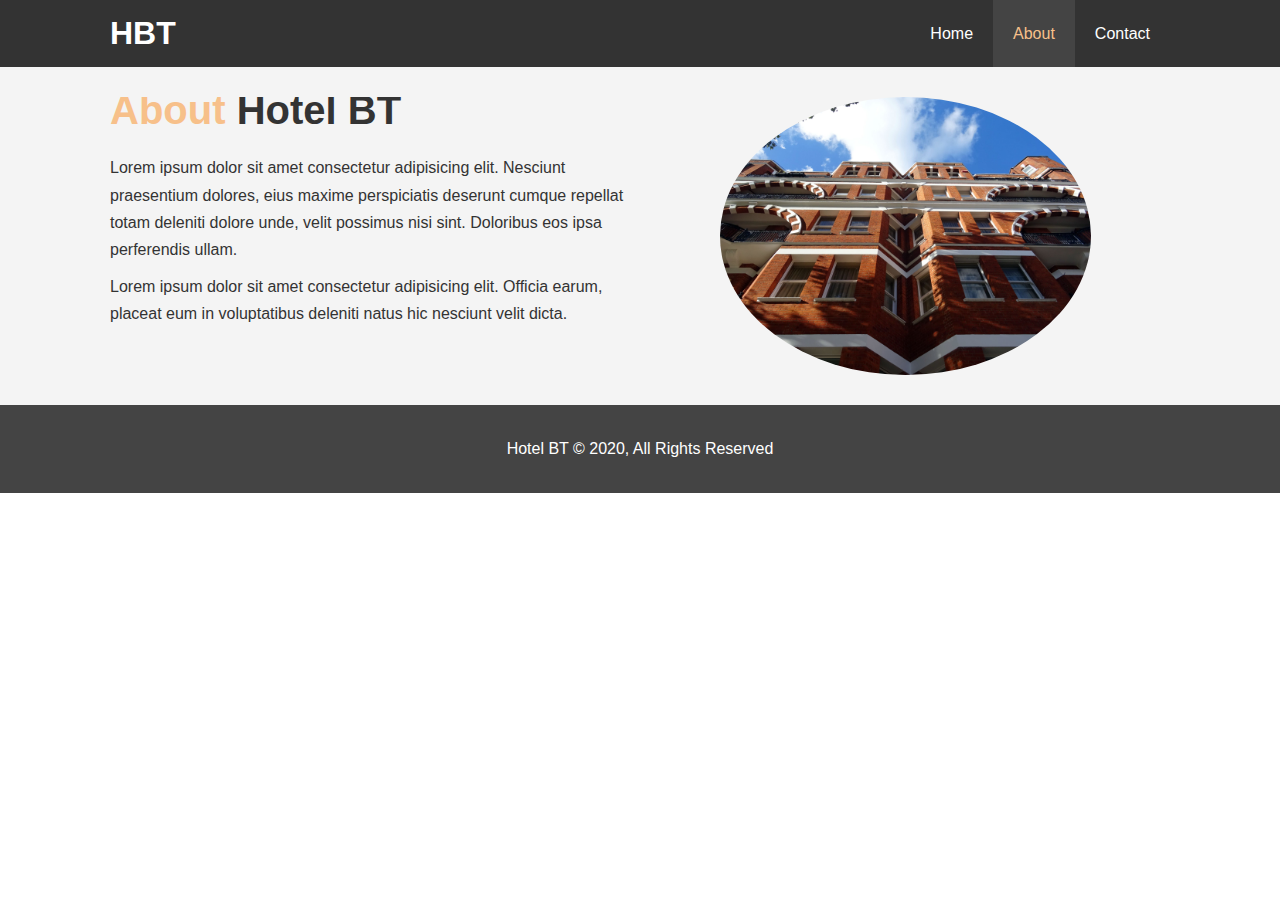
==== about.html @ 34ec943a "added and beautify the about page" ====
<!DOCTYPE html>
<html lang="en">
<head>
    <meta charset="UTF-8">
    <meta name="viewport" content="width=device-width, initial-scale=1.0">
    <meta name="description" content="Welcome to the most extraordinary hotel">
    <meta name="keywords" content="hotel, new rooms and price">
    <link rel="stylesheet" href="/css/style.css">
    <title>Hotel BT | About</title>
</head>
    <body>
        <header>
            <nav id="navbar">
                <div class="container">
                    <h1 class="logo"><a href="index.html">HBT</a></h1>
                    <ul>
                        <li><a href="index.html">Home</a></li>
                        <li><a class="current" href="about.html">About</a></li>
                        <li><a href="contact.html">Contact</a></li>
                    </ul>
                </div>
            </nav>  
        </header>

        <section id="about-info" class="bg-light py-3">
            <div class="container">
                <div class="info-left">
                  <h1 class="l-heading"><span class="text-primary">About</span> Hotel BT</h1>
                  <p>Lorem ipsum dolor sit amet consectetur adipisicing elit. Nesciunt praesentium dolores, 
                      eius maxime perspiciatis deserunt cumque repellat totam deleniti dolore unde,
                       velit possimus nisi sint. Doloribus eos ipsa perferendis ullam.</p>
                       <p>Lorem ipsum dolor sit amet consectetur adipisicing elit. Officia earum, 
                           placeat eum in voluptatibus deleniti natus hic nesciunt velit dicta.</p>
                </div>
                <div class="info-right">
                   <img src="./img/photo-2.jpg" alt="hotel">
                </div>
            </div>
        </section>

        <footer id="main-footer">
            <p>Hotel BT &copy; 2020, All Rights Reserved</p>
        </footer>
    
    </body>
</html>
---- css/style.css ----
/* Reste */
* {
    margin: 0;
    padding: 0;
    box-sizing: border-box;
}

/* Main Styling */
body {
    font-family: 'Segoe UI', Tahoma, Geneva, Verdana, sans-serif;
    line-height: 1.7em;
}

a {
    color: #333;
    text-decoration: none;
}

h1, h2, h3 {
    padding-bottom: 20px;
}

p {
    margin: 10px 0px;
}
 /* Utility Classes */
 .container {
     margin: auto;
     max-width: 1100px;
     overflow: auto;
     padding: 0 20px;
 }

 .text-primary {
     color: #f7c08a;
 }

 .lead {
     font-size: 20px;
 }

 .btn {
     display: inline-block;
     font-size: 18px;
     color: #fff;
     background: #333;
     padding: 13px 20px;
     border: none;
     cursor: pointer;
 }

 .btn:hover {
     background: #f7c08a;
     color: #333;
 }

 .btn-light {
     background: #f4f4f4;
     color: #333;
 }

 .bg-dark {
     background: #333;
     color: #fff;
 }

 .bg-light {
    background: #f4f4f4;
    color: #333;
}

.bg-primary {
    background: #f7c08a;
    color: #333;
}

.clr {
    clear: both;
}

.l-heading {
    font-size: 40px;
}

/* padding */
.py-1 { padding: 10px 0;}
.py-2 { padding: 20px 0;}
.py-3 { padding: 30px 0;}

/* Navbar */
#navbar {
    background: #333;
    color: #fff;
    overflow: auto;
}

#navbar a {
    color: #fff;
}

#navbar h1 {
    float: left;
    padding-top: 20px;
}

#navbar ul {
    list-style: none;
    float: right;
}

#navbar ul li {
    float: left;
}

#navbar ul li a {
    display: block;
    padding: 20px;
    text-align: center;
}

#navbar ul li a:hover,
#navbar ul li a.current {
    background: #444;
    color: #f7c08a;
}

/* Showcase */
#showcase {
    background: url('../img/showcase.jpg') no-repeat center center/cover;
    height: 600px;
}

#showcase .showcase-content {
    color: #fff;
    text-align: center;
    padding-top: 170px;
}

#showcase .showcase-content h1 {
    font-size: 60px;
    line-height: 1.2em;
}

#showcase .showcase-content p {
    padding-bottom: 20px;
    line-height: 1.7em;
}

/* Home Info */
#home-info {
    height: 400px;
}

#home-info .info-img {
    float: left;
    width: 50%;
    background: url('../img/photo-1.jpg') no-repeat;
    min-height: 100%;
}

#home-info .info-content {
    float: right;
    width: 50%;
    height: 100%;
    text-align: center;
    padding: 50px 30px;
    overflow: hidden;
}

#home-info .info-content p {
    padding-bottom: 30px;
}

/* Features Section */
.box {
    float: left;
    width: 33.3%;
    padding: 50px;
    text-align: center;
}
.box i {
    margin-bottom: 10px;
}

/* About section */
#about-info .info-right {
    float: right;
    width: 50%;
    min-height: 100%;
}

#about-info .info-right img {
   width: 70%;
   display: block;
   margin: auto;
   border-radius: 50%;
}

#about-info .info-left {
    float: left;
    width: 50%;
    min-height: 100%;
}

/* Footer */
#main-footer {
    text-align: center;
    background: #444;
    color: #fff;
    padding: 20px;
}
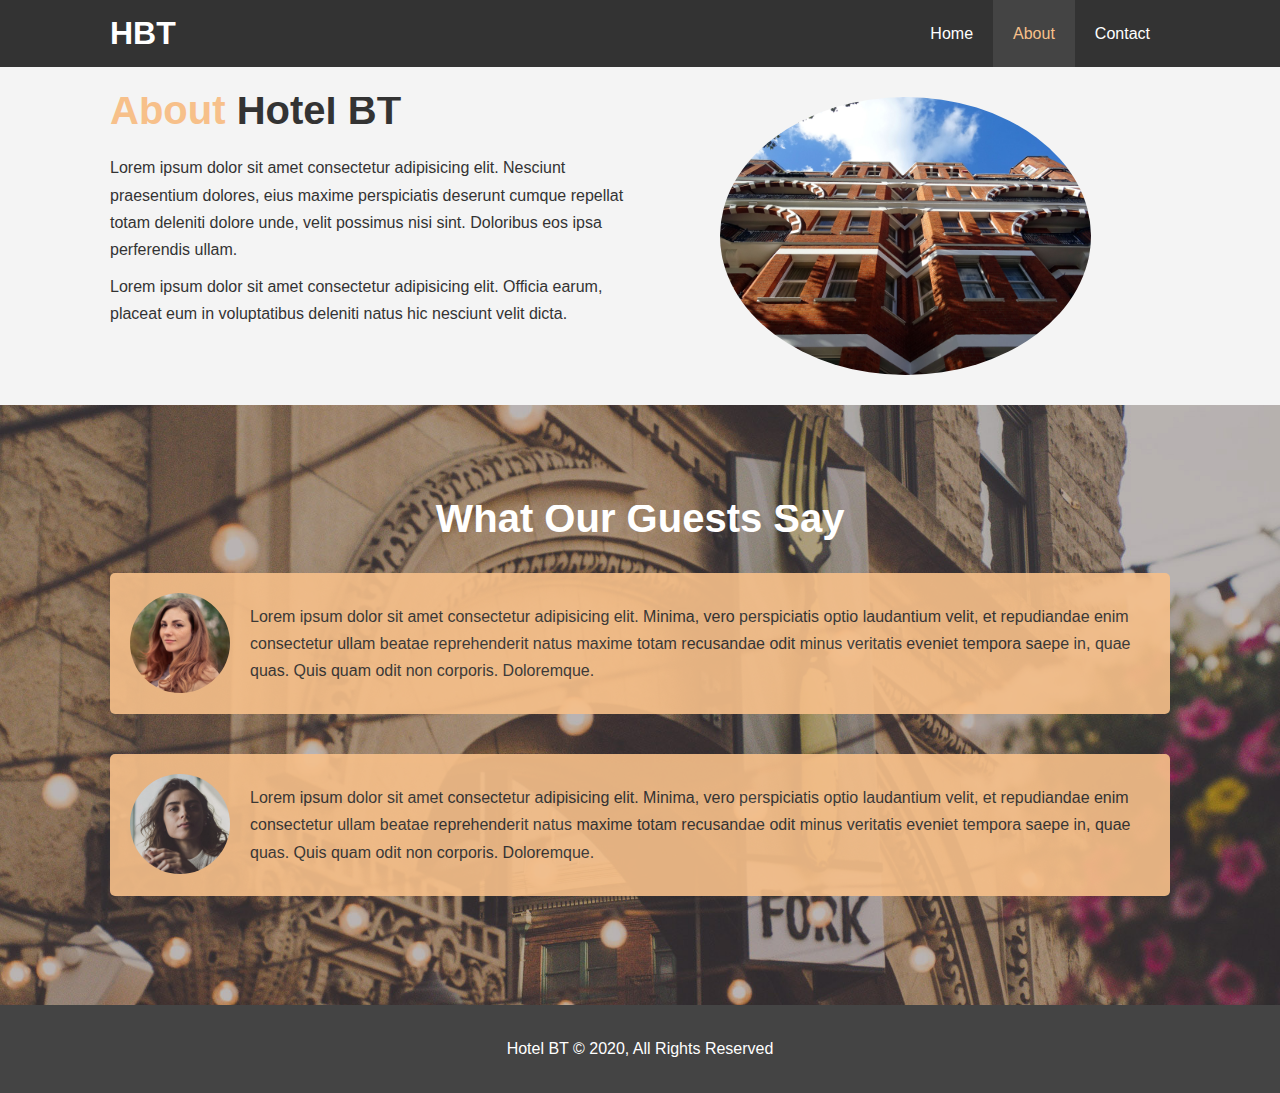
==== commit ee412358: "added the testimonial section within the about page" ====
--- a/about.html
+++ b/about.html
@@ -38,6 +38,31 @@
             </div>
         </section>
 
+        <div class="clr"></div>
+
+        <section id="testimonials" class="py-3">
+            <div class="container">
+                <h2 class="l-heading">What Our Guests Say</h2>
+                <div class="testimonial bg-primary">
+                    <img src="./img/person-1.jpg" alt="Samantha">
+                    <p>Lorem ipsum dolor sit amet consectetur adipisicing elit. 
+                        Minima, vero perspiciatis optio laudantium velit,
+                         et repudiandae enim consectetur ullam beatae reprehenderit natus maxime 
+                         totam recusandae odit minus veritatis eveniet tempora saepe in, 
+                        quae quas. Quis quam odit non corporis. Doloremque.</p>
+                </div>
+
+                <div class="testimonial bg-primary">
+                    <img src="./img/person-2.jpg" alt="Jen">
+                    <p>Lorem ipsum dolor sit amet consectetur adipisicing elit. 
+                        Minima, vero perspiciatis optio laudantium velit,
+                         et repudiandae enim consectetur ullam beatae reprehenderit natus maxime 
+                         totam recusandae odit minus veritatis eveniet tempora saepe in, 
+                        quae quas. Quis quam odit non corporis. Doloremque.</p>
+                </div>
+            </div>
+        </section>
+
         <footer id="main-footer">
             <p>Hotel BT &copy; 2020, All Rights Reserved</p>
         </footer>
--- a/css/style.css
+++ b/css/style.css
@@ -202,6 +202,32 @@
     min-height: 100%;
 }
 
+/* Testimonials */
+#testimonials {
+    height: 600px;
+    background: url('../img/test-bg.jpg') no-repeat center center/cover;
+    padding-top: 100px;
+}
+
+#testimonials .testimonial {
+    padding: 20px;
+    margin-bottom: 40px;
+    border-radius: 5px;
+    opacity: 0.9;
+}
+
+#testimonials .testimonial img {
+   width: 100px;
+   float: left;
+   margin-right: 20px;
+   border-radius: 50%;
+}
+
+#testimonials h2 {
+    color: #fff;
+    text-align: center;
+    padding-bottom: 40px;
+}
 /* Footer */
 #main-footer {
     text-align: center;
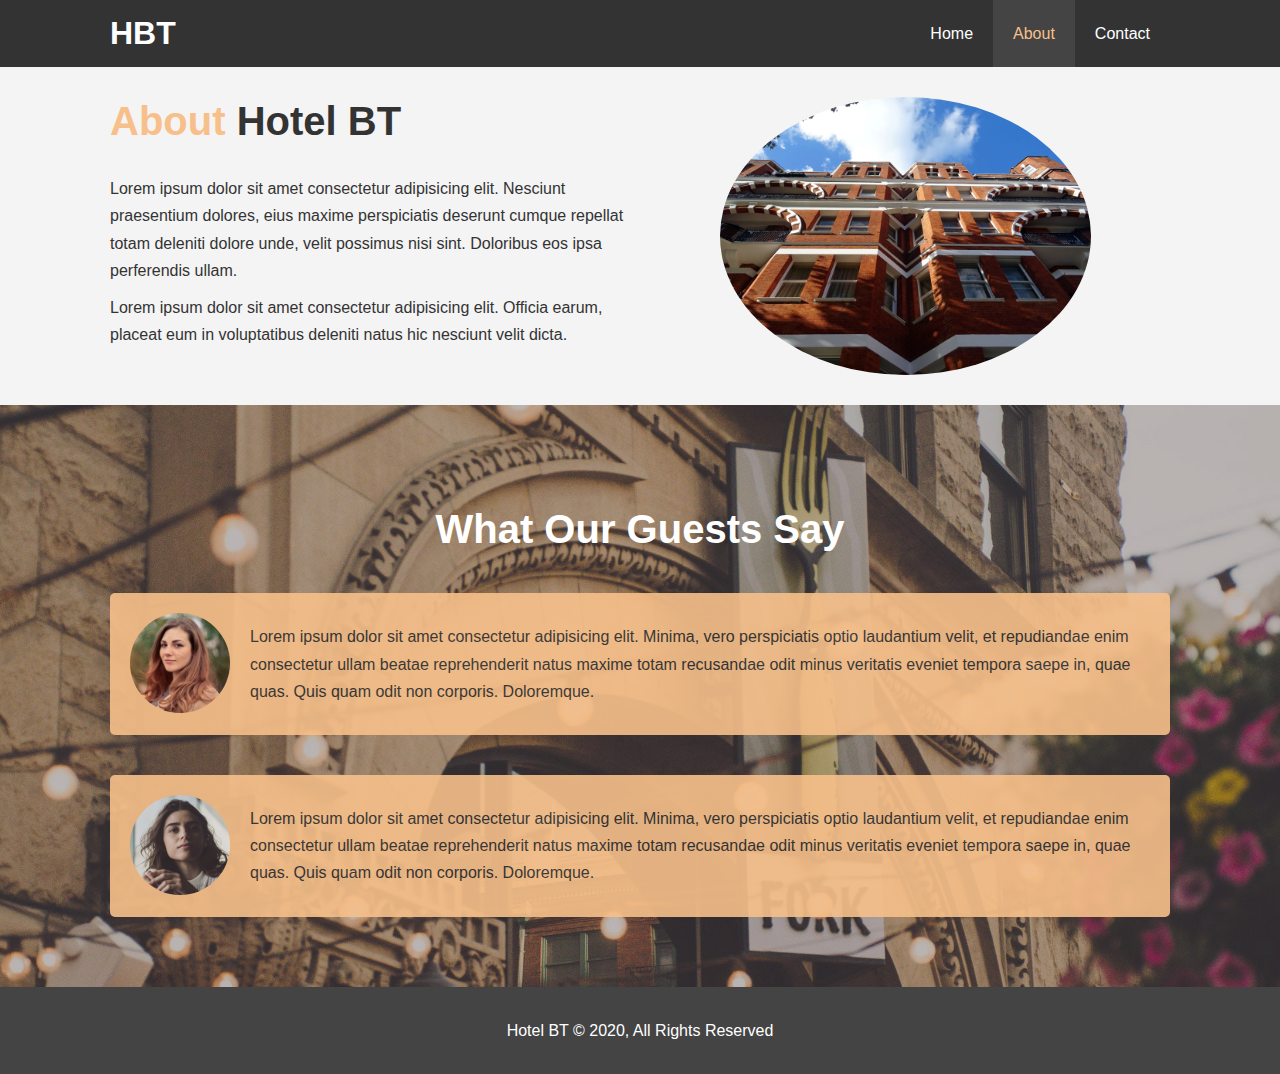
==== commit a70bfc1a: "added media queries to make it responsive" ====
--- a/about.html
+++ b/about.html
@@ -6,6 +6,7 @@
     <meta name="description" content="Welcome to the most extraordinary hotel">
     <meta name="keywords" content="hotel, new rooms and price">
     <link rel="stylesheet" href="/css/style.css">
+    <link rel="stylesheet" media="screen and (max-width: 768px)" href="/css/mobile.css">
     <title>Hotel BT | About</title>
 </head>
     <body>
--- a/css/style.css
+++ b/css/style.css
@@ -80,6 +80,7 @@
 
 .l-heading {
     font-size: 40px;
+    line-height: 1.2;
 }
 
 /* padding */
@@ -98,7 +99,7 @@
     color: #fff;
 }
 
-#navbar h1 {
+#navbar .logo {
     float: left;
     padding-top: 20px;
 }
@@ -148,7 +149,7 @@
 
 /* Home Info */
 #home-info {
-    height: 400px;
+    height: 450px;
 }
 
 #home-info .info-img {
@@ -204,7 +205,7 @@
 
 /* Testimonials */
 #testimonials {
-    height: 600px;
+    height: 100%;
     background: url('../img/test-bg.jpg') no-repeat center center/cover;
     padding-top: 100px;
 }
@@ -228,6 +229,33 @@
     text-align: center;
     padding-bottom: 40px;
 }
+
+/*  Contact Form */
+#contact-form .form-group {
+    margin-bottom: 20px;
+}
+
+#contact-form label {
+    display: block;
+    margin-bottom: 5px;
+}
+
+#contact-form input,
+#contact-form textarea {
+    width: 100%;
+    padding: 10px;
+    border: 1px #ddd solid;
+}
+
+#contact-form textarea {
+    height: 200px;
+}
+
+#contact-form input:focus,
+#contact-form textarea:focus {
+   outline: none;
+   border-color: #f7c08a;
+}
 /* Footer */
 #main-footer {
     text-align: center;
--- a/css/mobile.css
+++ b/css/mobile.css
@@ -0,0 +1,62 @@
+#navbar .logo {
+   float: none;
+   text-align: center;
+}
+
+#navbar ul, #navbar ul li {
+    float: none;
+}
+
+#navbar ul li a {
+    padding: 5px;
+    border-bottom: #444 dotted 1px;
+}
+
+/* Showcase */
+#showcase {
+    height: 100%;
+}
+
+#showcase .showcase-content {
+    padding-top: 70px;
+    padding-bottom: 30px;
+}
+
+/* Home Info */
+#home-info .info-img {
+    /* height: 550px; */
+    display: none;
+}
+
+#home-info .info-content {
+    float: none;
+    width: 100%;
+ 
+}
+
+/* Boxes */
+.box {
+    float: none;
+    width: 100%;
+}
+
+/* About */
+
+#about-info .info-right,
+#about-info .info-left {
+    float: none;
+    width: 100%;
+}
+#about-info .info-right {
+    margin-top: 30px;
+}
+
+.l-heading {
+    text-align: center;
+}
+
+/* Contact */
+
+#contact-info .box {
+   border-bottom: #444 dotted 1px;
+}
